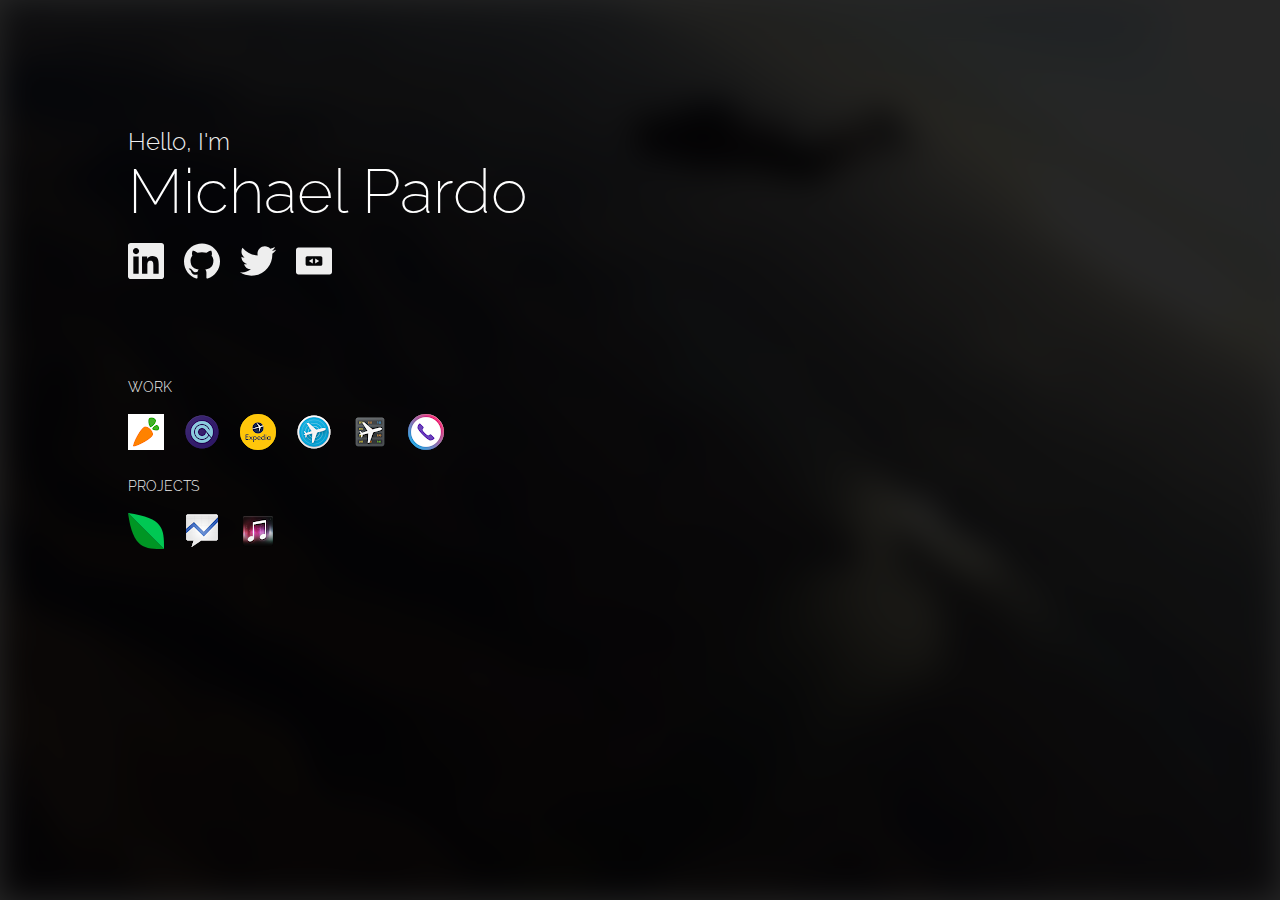
==== index.html @ 895b7453 "Host all files." ====
<!doctype html>
<html lang="en">
    <head>
        <meta charset="utf-8">
        <title>Michael Pardo</title>

        <meta name="description" content="">
        <meta name="author" content="Michael Pardo">
        <meta name="viewport" content="width=device-width, initial-scale=1">

        <link rel="stylesheet" href="media/normalize.css">
        <link rel="stylesheet" href="media/main.css">
    </head>
    <body>
        <div id="bg_small"></div>
        <div id="bg_full"></div>
        <div id="bg"></div>
        <div id="container">
            <div id="content">
                <div id="intro">
                    <h3>Hello, I'm</h3>
                    <h1>Michael Pardo</h1>
                </div>
                <div id="social">
                    <a href="https://linkedin.com/in/michaelerickpardo" target="_blank"><img src="media/icons/linkedin.svg" alt="LinkedIn"></a>
                    <a href="https://github.com/pardom" target="_blank"><img src="media/icons/github.svg" alt="Github"></a>
                    <a href="https://twitter.com/pardom" target="_blank"><img src="media/icons/twitter.svg" alt="Twitter"></a>
                    <a href="https://speakerdeck.com/pardom" target="_blank"><img src="media/icons/speakerdeck.svg" alt="Speaker Deck"></a>
                </div>
                <div id="work">
                    <h4>Work</h4>
                    <a href="https://play.google.com/store/apps/details?id=com.instacart.client" target="_blank"><img src="media/icons/instacart.png" alt="Instacart" /></a>
                    <a href="https://play.google.com/store/apps/details?id=com.notion.mail" target="_blank"><img src="media/icons/trove.png" alt="Trove" /></a>
                    <a href="https://play.google.com/store/apps/details?id=com.expedia.bookings" target="_blank"><img src="media/icons/expedia.png" alt="Expedia Hotels &amp; Flights" /></a>
                    <a href="https://www.mobiata.com" target="_blank"><img src="media/icons/flighttrack5.png" alt="FlightTrack 5" /></a>
                    <a href="https://www.mobiata.com" target="_blank"><img src="media/icons/flightboard.png" alt="FlightBoard" /></a>
                    <a href="https://play.google.com/store/apps/details?id=com.webascender.callerid" target="_blank"><img src="media/icons/callerid.png" alt="Hiya - Caller ID &amp; Block" /></a>
                </div>
                <div id="projects">
                    <h4>Projects</h4>
                    <a href="https://oolong-kt.org" target="_blank"><img src="media/icons/oolong.svg" alt="Oolong" /></a>
                    <a href="http://www.brownieapps.com/quotes" target="_blank"><img src="media/icons/quotes.png" alt="Quotes" /></a>
                    <a href="http://www.brownieapps.com/ringdimmer" target="_blank"><img src="media/icons/ringdimmer.png" alt="RingDimmer" /></a>
                </div>
            </div>
        </div>
        <!-- Global site tag (gtag.js) - Google Analytics -->
        <script async src="https://www.googletagmanager.com/gtag/js?id=UA-5226640-2"></script>
        <script>
            window.dataLayer = window.dataLayer || [];
            function gtag(){dataLayer.push(arguments);}
            gtag('js', new Date());

            gtag('config', 'UA-5226640-2');
        </script>
    </body>
</html>
---- media/main.css ----
@import url('https://fonts.googleapis.com/css?family=Raleway:200,300&display=swap');

html, body {
    width: 100%;
    height: 100%;
    position: relative;
}

#bg_small {
    width: 100%;
    height: 100%;
    position: absolute;

    filter: blur(1rem);
    background: url('bg_small.png') no-repeat center center fixed;
    background-size: cover;
}

#bg_full {
    width: 100%;
    height: 100%;
    position: absolute;

    background: url('bg_full.png') no-repeat center center fixed;
    background-size: cover;

    animation: fadein 2s;
}

#container {
    width: 100%;
    height: 100%;
    position: absolute;
    display: grid;
    justify-items: center;

    color: #eeeeee;
    background: rgba(0, 0, 0, 0.85);

    font-family: 'Raleway', sans-serif;
}

#container #content {
    width: 80%;
    margin-top: 128px;
}

#container #content h1 {
    margin: 0px 0px 16px 0px;
    color: #ffffff;
    font-size: 62px;
    font-weight: 200;
}

#container #content h3 {
    margin: 0px;
    font-size: 24px;
    font-weight: 300;
}

#container #content h4 {
    font-size: 14px;
    font-weight: 300;
    text-transform: uppercase;
}

#container #content img {
    margin-right: 16px;
    width: 36px;
    height: 36px;
}

#container #content #work {
    margin-top: 96px;
}

#container #content #projects {
    margin-top: 24px;
}

@keyframes fadein {
    from { opacity: 0; }
    to   { opacity: 1; }
}
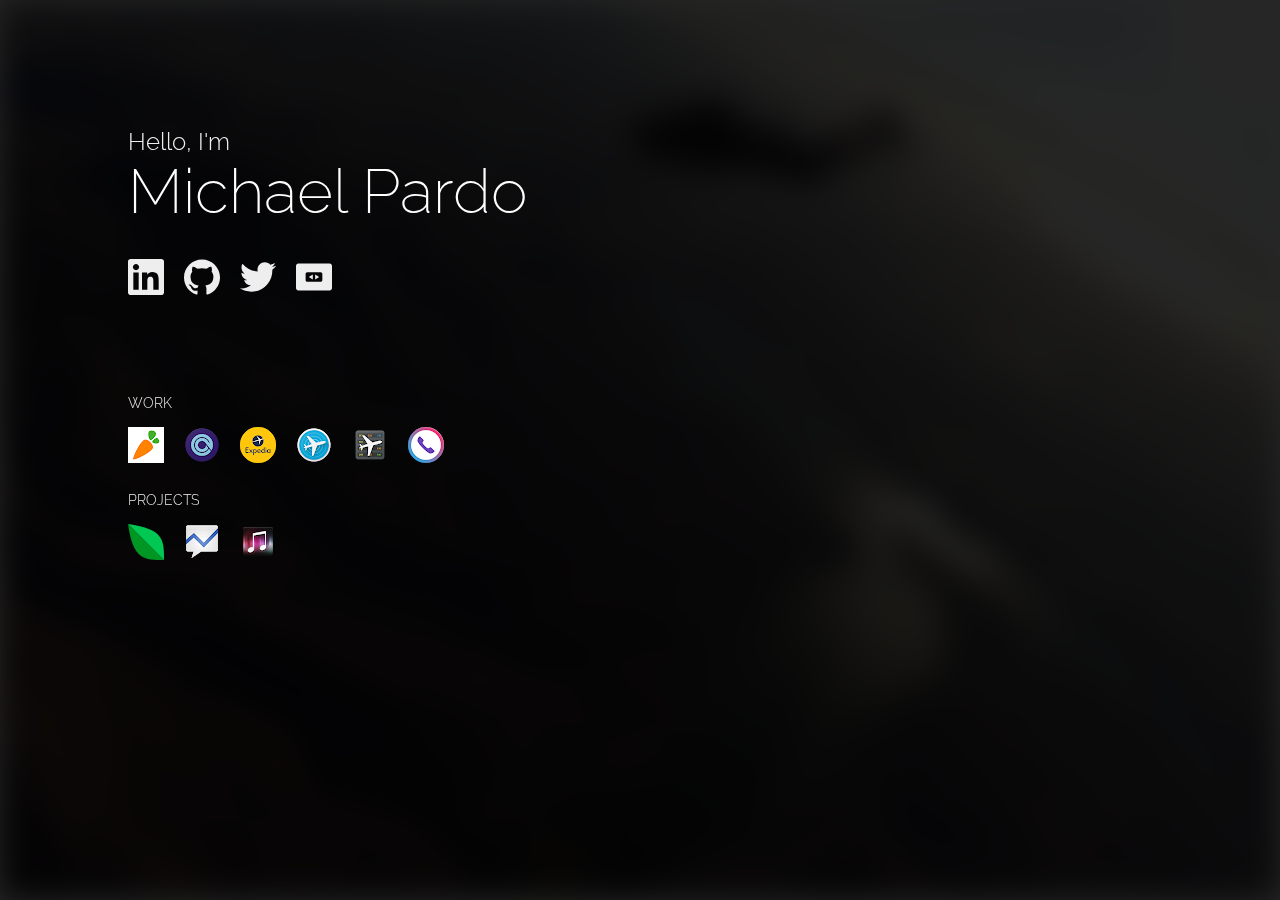
==== commit c0119f86: "Fix scrolling and responsiveness." ====
--- a/index.html
+++ b/index.html
@@ -12,9 +12,8 @@
         <link rel="stylesheet" href="media/main.css">
     </head>
     <body>
-        <div id="bg_small"></div>
-        <div id="bg_full"></div>
-        <div id="bg"></div>
+        <div id="bg_small" class="bg"></div>
+        <div id="bg_full" class="bg"></div>
         <div id="container">
             <div id="content">
                 <div id="intro">
--- a/media/main.css
+++ b/media/main.css
@@ -6,30 +6,28 @@
     position: relative;
 }
 
-#bg_small {
+.bg {
     width: 100%;
     height: 100%;
-    position: absolute;
-
-    filter: blur(1rem);
-    background: url('bg_small.png') no-repeat center center fixed;
+    position: fixed;
+    background: no-repeat center center fixed;
     background-size: cover;
 }
 
+#bg_small {
+    filter: blur(1rem);
+    background-image: url('bg_small.png');
+}
+
 #bg_full {
-    width: 100%;
-    height: 100%;
-    position: absolute;
-
-    background: url('bg_full.png') no-repeat center center fixed;
-    background-size: cover;
-
     animation: fadein 2s;
+    background-image: url('bg_full.png');
 }
 
 #container {
     width: 100%;
-    height: 100%;
+    height: auto;
+    min-height: 100%;
     position: absolute;
     display: grid;
     justify-items: center;
@@ -42,7 +40,7 @@
 
 #container #content {
     width: 80%;
-    margin-top: 128px;
+    margin: 128px 48px 48px 48px;
 }
 
 #container #content h1 {
@@ -59,12 +57,14 @@
 }
 
 #container #content h4 {
+    margin: 0px;
     font-size: 14px;
     font-weight: 300;
     text-transform: uppercase;
 }
 
 #container #content img {
+    margin-top: 16px;
     margin-right: 16px;
     width: 36px;
     height: 36px;
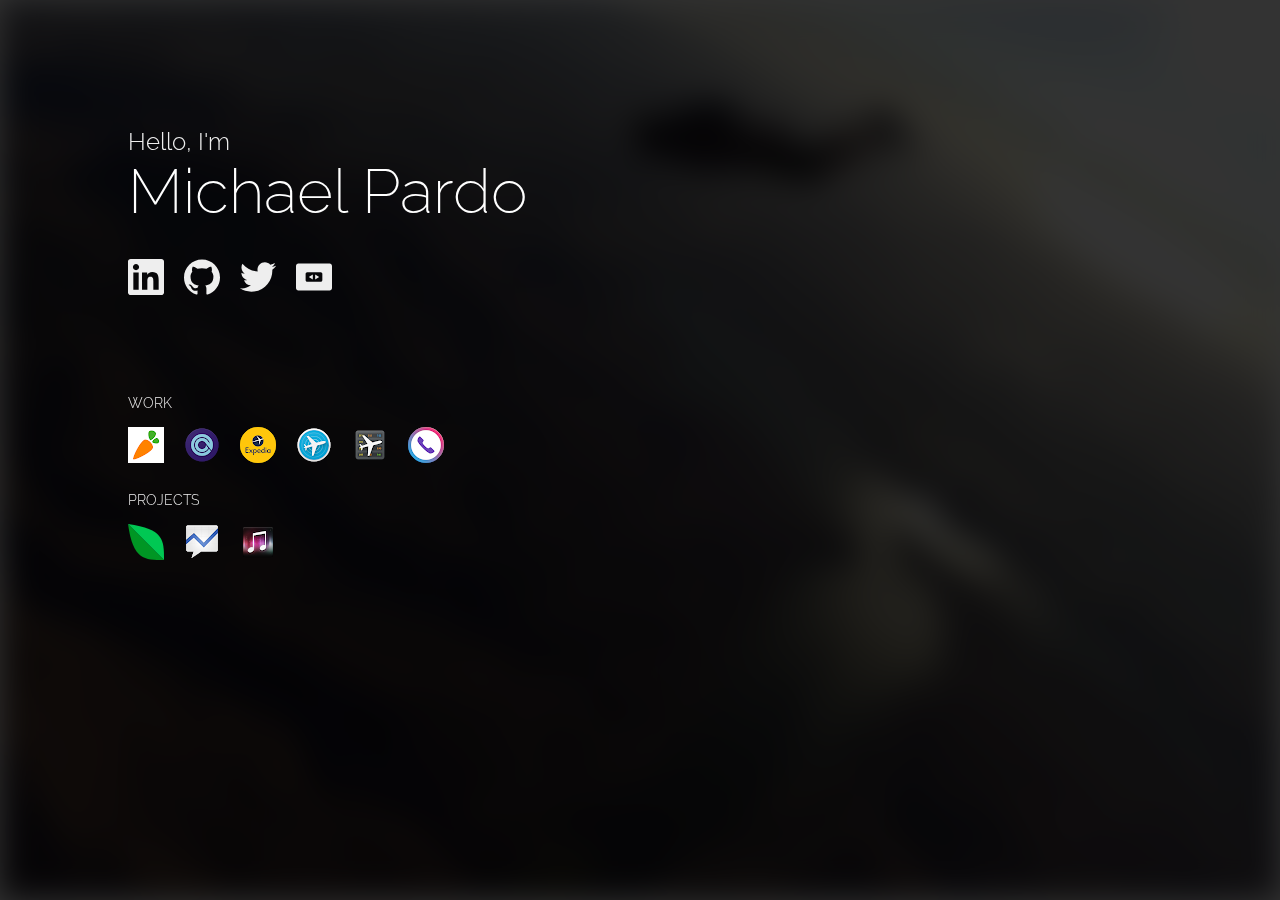
==== commit a3e4c562: "Change mobile theme color." ====
--- a/index.html
+++ b/index.html
@@ -3,11 +3,10 @@
     <head>
         <meta charset="utf-8">
         <title>Michael Pardo</title>
-
         <meta name="description" content="">
         <meta name="author" content="Michael Pardo">
         <meta name="viewport" content="width=device-width, initial-scale=1">
-
+        <meta name="theme-color" content="#000000">
         <link rel="stylesheet" href="media/normalize.css">
         <link rel="stylesheet" href="media/main.css">
     </head>
--- a/media/main.css
+++ b/media/main.css
@@ -33,7 +33,7 @@
     justify-items: center;
 
     color: #eeeeee;
-    background: rgba(0, 0, 0, 0.85);
+    background: rgba(0, 0, 0, 0.8);
 
     font-family: 'Raleway', sans-serif;
 }
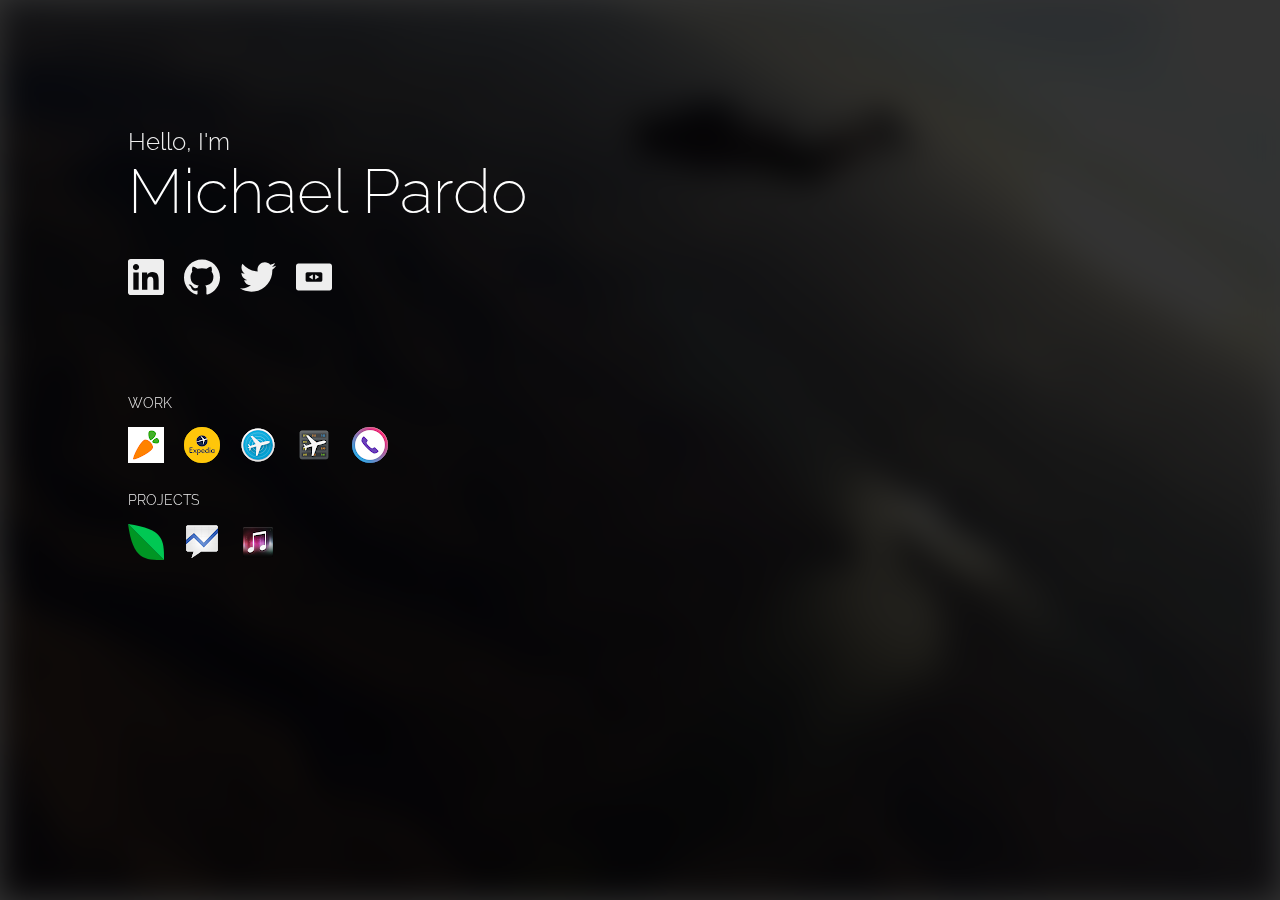
==== commit 777db54d: "Remove Trove icon." ====
--- a/index.html
+++ b/index.html
@@ -28,7 +28,6 @@
                 <div id="work">
                     <h4>Work</h4>
                     <a href="https://play.google.com/store/apps/details?id=com.instacart.client" target="_blank"><img src="media/icons/instacart.png" alt="Instacart" /></a>
-                    <a href="https://play.google.com/store/apps/details?id=com.notion.mail" target="_blank"><img src="media/icons/trove.png" alt="Trove" /></a>
                     <a href="https://play.google.com/store/apps/details?id=com.expedia.bookings" target="_blank"><img src="media/icons/expedia.png" alt="Expedia Hotels &amp; Flights" /></a>
                     <a href="https://www.mobiata.com" target="_blank"><img src="media/icons/flighttrack5.png" alt="FlightTrack 5" /></a>
                     <a href="https://www.mobiata.com" target="_blank"><img src="media/icons/flightboard.png" alt="FlightBoard" /></a>
--- a/media/main.css
+++ b/media/main.css
@@ -40,7 +40,7 @@
 
 #container #content {
     width: 80%;
-    margin: 128px 48px 48px 48px;
+    margin: 128px 24px 24px 24px;
 }
 
 #container #content h1 {
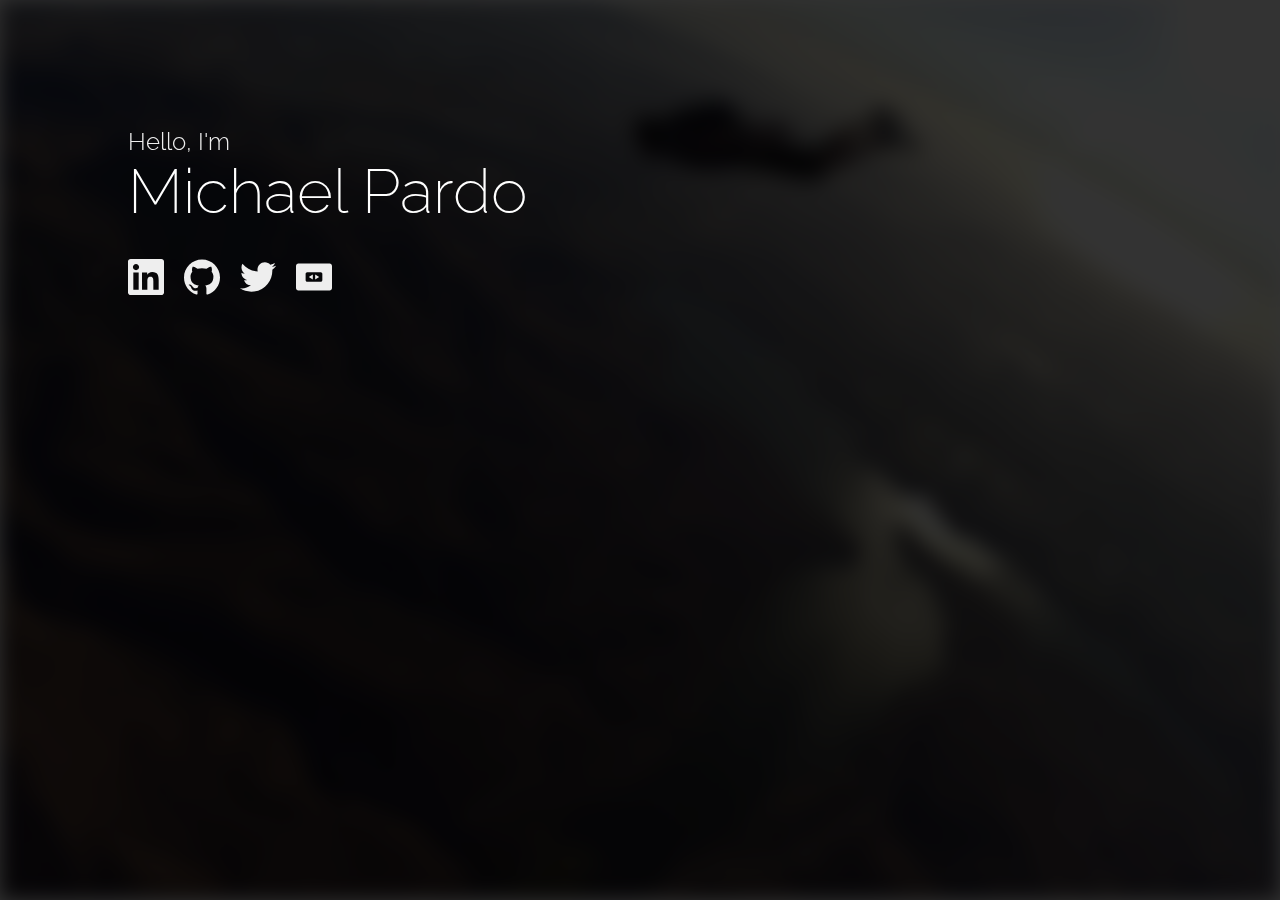
==== commit b0a73a32: "Remove work and projects sections." ====
--- a/index.html
+++ b/index.html
@@ -25,20 +25,6 @@
                     <a href="https://twitter.com/pardom" target="_blank"><img src="media/icons/twitter.svg" alt="Twitter"></a>
                     <a href="https://speakerdeck.com/pardom" target="_blank"><img src="media/icons/speakerdeck.svg" alt="Speaker Deck"></a>
                 </div>
-                <div id="work">
-                    <h4>Work</h4>
-                    <a href="https://play.google.com/store/apps/details?id=com.instacart.client" target="_blank"><img src="media/icons/instacart.png" alt="Instacart" /></a>
-                    <a href="https://play.google.com/store/apps/details?id=com.expedia.bookings" target="_blank"><img src="media/icons/expedia.png" alt="Expedia Hotels &amp; Flights" /></a>
-                    <a href="https://www.mobiata.com" target="_blank"><img src="media/icons/flighttrack5.png" alt="FlightTrack 5" /></a>
-                    <a href="https://www.mobiata.com" target="_blank"><img src="media/icons/flightboard.png" alt="FlightBoard" /></a>
-                    <a href="https://play.google.com/store/apps/details?id=com.webascender.callerid" target="_blank"><img src="media/icons/callerid.png" alt="Hiya - Caller ID &amp; Block" /></a>
-                </div>
-                <div id="projects">
-                    <h4>Projects</h4>
-                    <a href="https://oolong-kt.org" target="_blank"><img src="media/icons/oolong.svg" alt="Oolong" /></a>
-                    <a href="http://www.brownieapps.com/quotes" target="_blank"><img src="media/icons/quotes.png" alt="Quotes" /></a>
-                    <a href="http://www.brownieapps.com/ringdimmer" target="_blank"><img src="media/icons/ringdimmer.png" alt="RingDimmer" /></a>
-                </div>
             </div>
         </div>
         <!-- Global site tag (gtag.js) - Google Analytics -->
--- a/media/main.css
+++ b/media/main.css
@@ -15,7 +15,7 @@
 }
 
 #bg_small {
-    filter: blur(1rem);
+    filter: blur(10px);
     background-image: url('bg_small.png');
 }
 
@@ -70,14 +70,6 @@
     height: 36px;
 }
 
-#container #content #work {
-    margin-top: 96px;
-}
-
-#container #content #projects {
-    margin-top: 24px;
-}
-
 @keyframes fadein {
     from { opacity: 0; }
     to   { opacity: 1; }
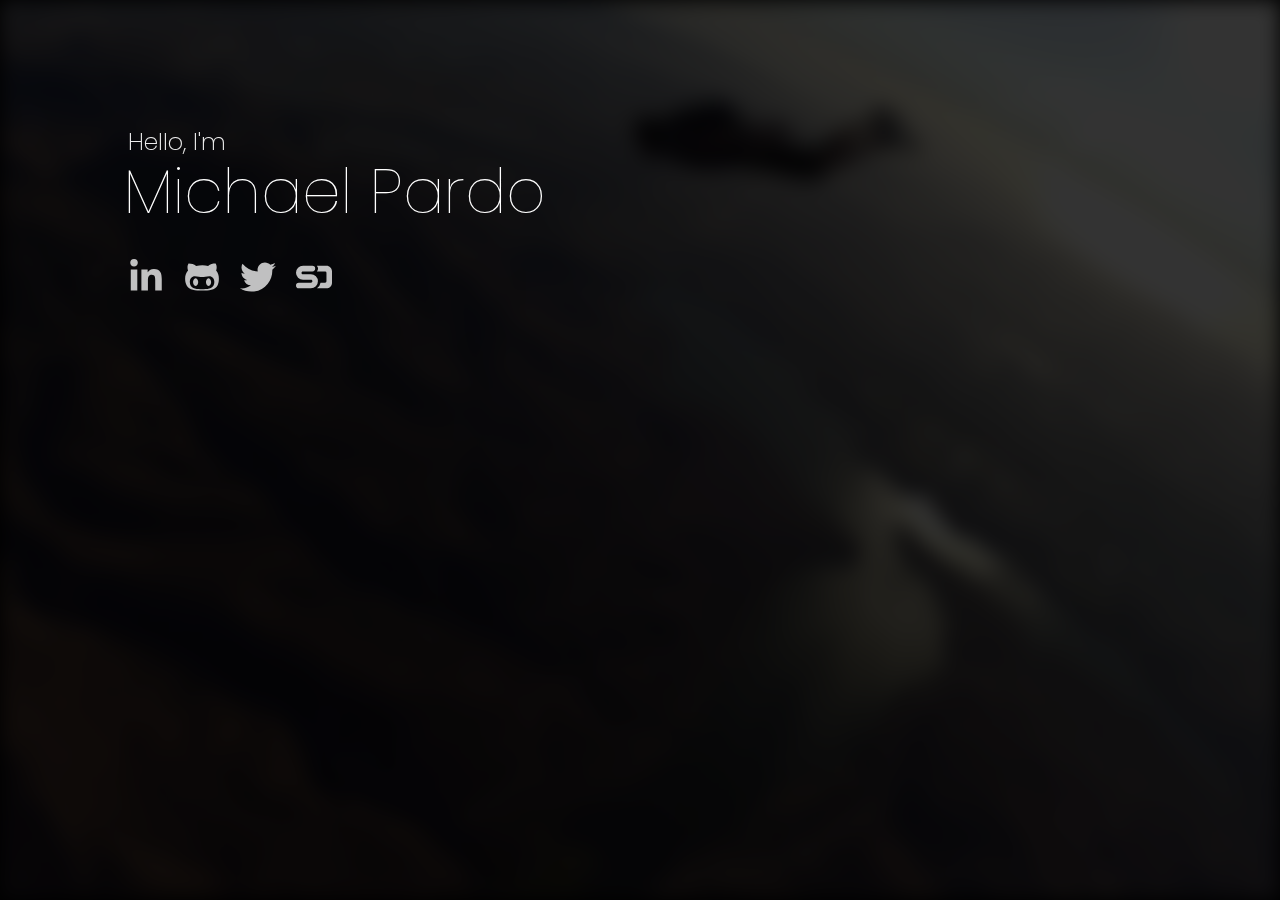
==== commit a88ae200: "Update LinkedIn url." ====
--- a/index.html
+++ b/index.html
@@ -20,7 +20,7 @@
                     <h1>Michael Pardo</h1>
                 </div>
                 <div id="social">
-                    <a href="https://linkedin.com/in/michaelerickpardo" target="_blank"><img src="media/icons/linkedin.svg" alt="LinkedIn"></a>
+                    <a href="https://linkedin.com/in/pardom" target="_blank"><img src="media/icons/linkedin.svg" alt="LinkedIn"></a>
                     <a href="https://github.com/pardom" target="_blank"><img src="media/icons/github.svg" alt="Github"></a>
                     <a href="https://twitter.com/pardom" target="_blank"><img src="media/icons/twitter.svg" alt="Twitter"></a>
                     <a href="https://speakerdeck.com/pardom" target="_blank"><img src="media/icons/speakerdeck.svg" alt="Speaker Deck"></a>
--- a/media/main.css
+++ b/media/main.css
@@ -1,9 +1,11 @@
-@import url('https://fonts.googleapis.com/css?family=Raleway:200,300&display=swap');
+@import url('https://fonts.googleapis.com/css?family=Poppins:100,200,300,400&display=swap');
 
 html, body {
     width: 100%;
     height: 100%;
     position: relative;
+    background: #000000;
+    font-family: 'Poppins', sans-serif;
 }
 
 .bg {
@@ -34,8 +36,6 @@
 
     color: #eeeeee;
     background: rgba(0, 0, 0, 0.8);
-
-    font-family: 'Raleway', sans-serif;
 }
 
 #container #content {
@@ -44,16 +44,16 @@
 }
 
 #container #content h1 {
-    margin: 0px 0px 16px 0px;
+    margin: 0px 0px 16px -4px;
     color: #ffffff;
     font-size: 62px;
-    font-weight: 200;
+    font-weight: 100;
 }
 
 #container #content h3 {
     margin: 0px;
     font-size: 24px;
-    font-weight: 300;
+    font-weight: 200;
 }
 
 #container #content h4 {
@@ -70,6 +70,15 @@
     height: 36px;
 }
 
+#container #content a img {
+    opacity: 0.75;
+}
+
+#container #content a:hover img {
+    opacity: 1;
+    transition: opacity 0.2s ease-in-out;
+}
+
 @keyframes fadein {
     from { opacity: 0; }
     to   { opacity: 1; }
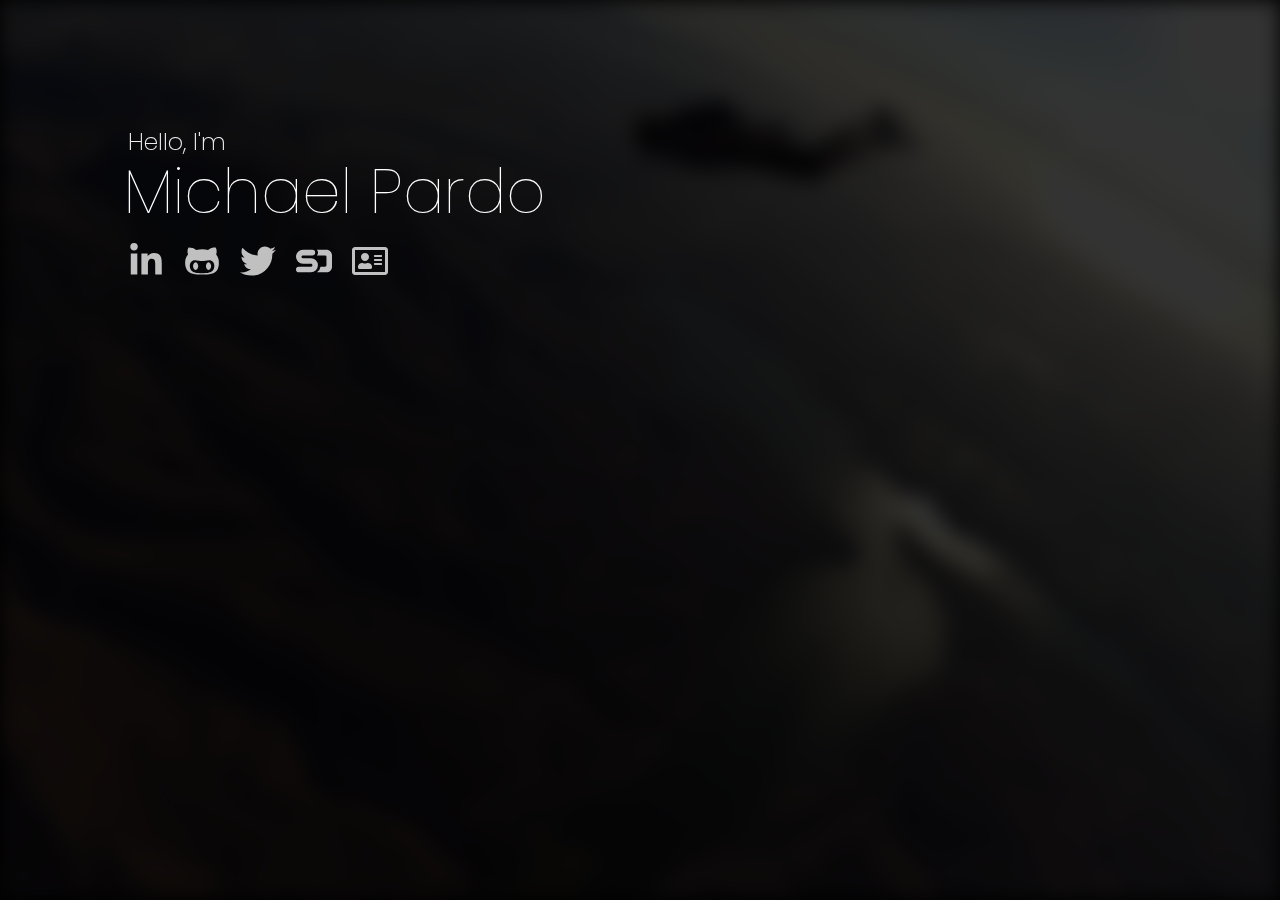
==== commit 2060a8b3: "Add resume link." ====
--- a/index.html
+++ b/index.html
@@ -24,6 +24,7 @@
                     <a href="https://github.com/pardom" target="_blank"><img src="media/icons/github.svg" alt="Github"></a>
                     <a href="https://twitter.com/pardom" target="_blank"><img src="media/icons/twitter.svg" alt="Twitter"></a>
                     <a href="https://speakerdeck.com/pardom" target="_blank"><img src="media/icons/speakerdeck.svg" alt="Speaker Deck"></a>
+                    <a href="resume/"><img src="media/icons/resume.svg" alt="Resume"></a>
                 </div>
             </div>
         </div>
--- a/media/main.css
+++ b/media/main.css
@@ -64,7 +64,6 @@
 }
 
 #container #content img {
-    margin-top: 16px;
     margin-right: 16px;
     width: 36px;
     height: 36px;
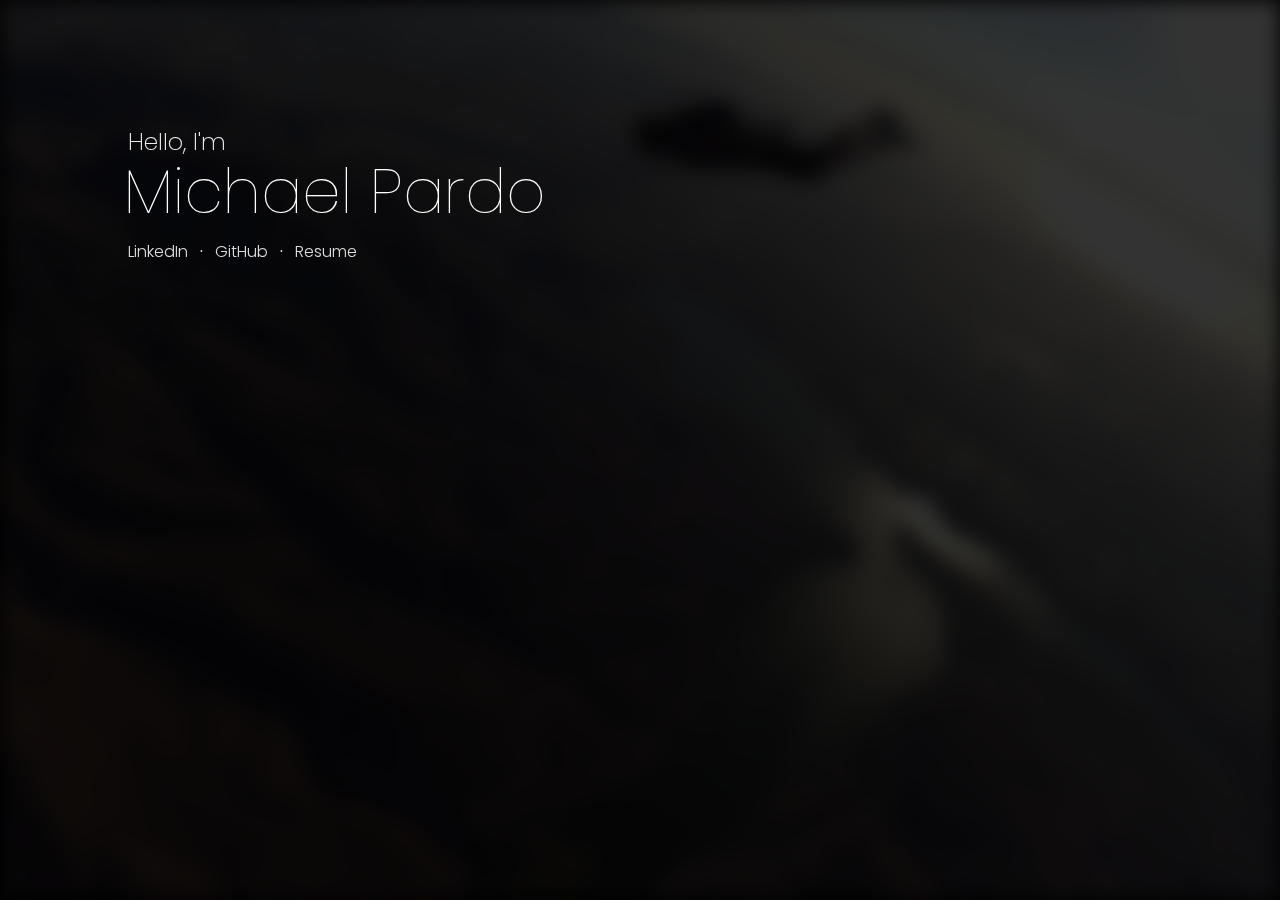
==== commit 279f62c9: "Replace icons links with text links." ====
--- a/index.html
+++ b/index.html
@@ -20,11 +20,9 @@
                     <h1>Michael Pardo</h1>
                 </div>
                 <div id="social">
-                    <a href="https://linkedin.com/in/pardom" target="_blank"><img src="media/icons/linkedin.svg" alt="LinkedIn"></a>
-                    <a href="https://github.com/pardom" target="_blank"><img src="media/icons/github.svg" alt="Github"></a>
-                    <a href="https://twitter.com/pardom" target="_blank"><img src="media/icons/twitter.svg" alt="Twitter"></a>
-                    <a href="https://speakerdeck.com/pardom" target="_blank"><img src="media/icons/speakerdeck.svg" alt="Speaker Deck"></a>
-                    <a href="resume/"><img src="media/icons/resume.svg" alt="Resume"></a>
+                    <a href="https://linkedin.com/in/pardom" target="_blank">LinkedIn</a> &nbsp; · &nbsp;  
+                    <a href="https://github.com/pardom" target="_blank">GitHub</a> &nbsp; · &nbsp;   
+                    <a href="resume/">Resume</a>
                 </div>
             </div>
         </div>
--- a/media/main.css
+++ b/media/main.css
@@ -36,6 +36,17 @@
 
     color: #eeeeee;
     background: rgba(0, 0, 0, 0.8);
+}
+
+#container a {
+    color: #dddddd;
+    font-weight: 300;
+    text-decoration: none;
+}
+
+#container a:hover {
+    color: #eeeeee;
+    text-decoration: underline;
 }
 
 #container #content {
